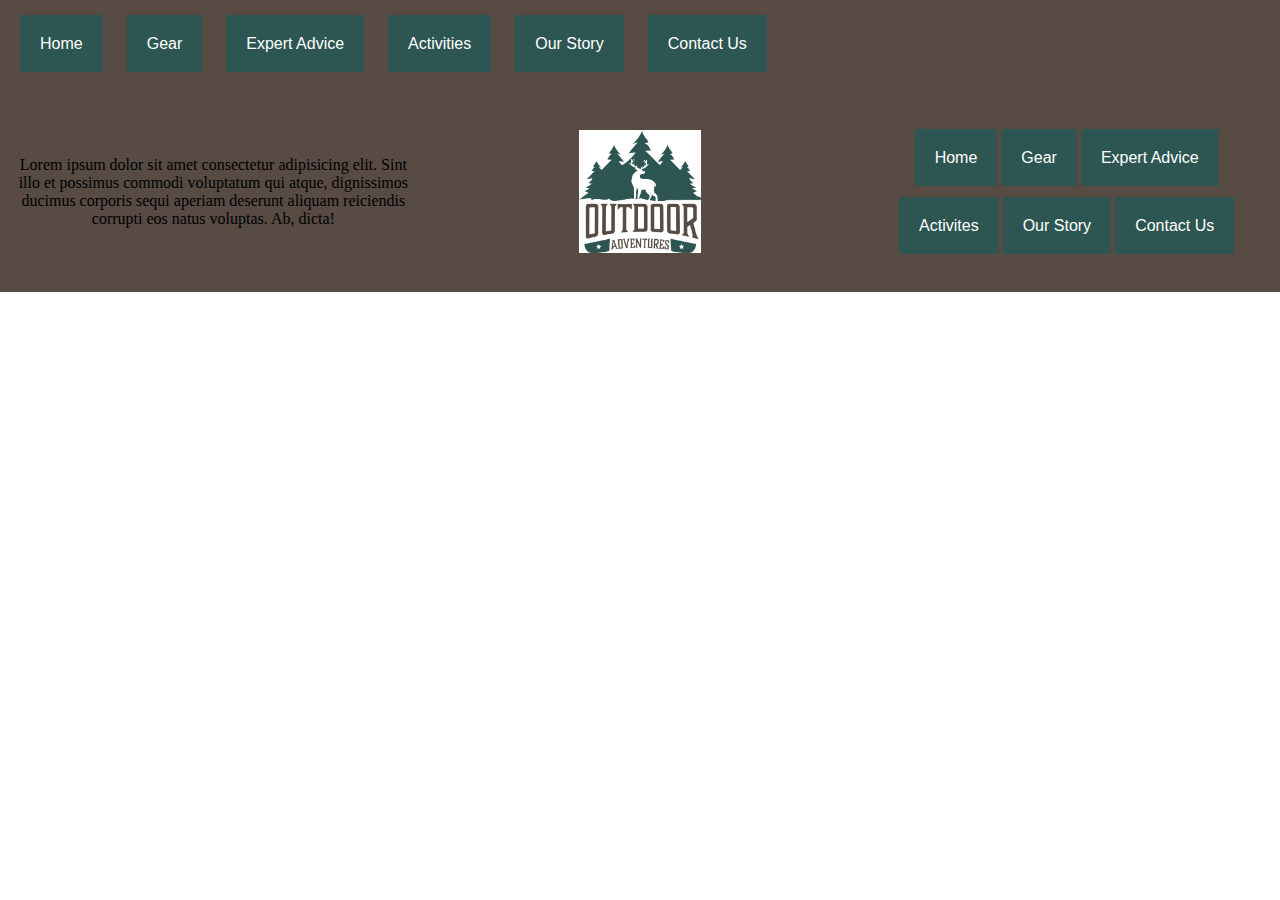
==== html/experts.html @ 8bfdc1fd "Initial Commit" ====
<html lang="en">
<head>
    <meta charset="UTF-8">
    <meta http-equiv="X-UA-Compatible" content="IE=edge">
    <meta name="viewport" content="width=device-width, initial-scale=1.0">
    
    <title>Expert Advice</title>
    
    <link rel="stylesheet" href="../css/global.css">
    <link rel="stylesheet" href="../css/navigation.css">

</head>
<body>
    
    <header>
        <nav>
            <ul class="nav">
                <li><a href="../index.html">Home</a></li>
                <li><a href="gear.html">Gear</a></li>
                <li><a href="experts.html">Expert Advice</a></li>
                <li>Activities</li>
                <li>Our Story</li>
                <li>Contact Us</li>
            </ul>
        </nav>
    </header>



    <h1>
        Experts
    </h1>




    <footer class="align-items-center">
        <div class="col">
            <p>Lorem ipsum dolor sit amet consectetur adipisicing elit. Sint illo et possimus commodi voluptatum qui atque, dignissimos ducimus corporis sequi aperiam deserunt aliquam reiciendis corrupti eos natus voluptas. Ab, dicta!</p>
        </div>
        <div class="col">
            <img src="../images/outdoor-adventure-logo-color.png" alt="Outdoor Adventure Logo">
        </div>
        <div class="col">
            <nav>
                <ul class="nav row1">
                    <li><a href="../index.html">Home</a></li>
                    <li><a href="gear.html">Gear</a></li>
                    <li><a href="experts.html">Expert Advice</a></li>
                </ul>
                <ul class="nav row2">
                    <li>Activites</li>
                    <li>Our Story</li>
                    <li>Contact Us</li>
                </ul>
            </nav>
        </div>
    </footer>

</body>
</html>
---- css/global.css ----
/* Colors
Green : #2d5551
Brown : #574b44
White : #fff 
*/
body {
    margin: 0;
}

h1 {
    font-size: 50px;
    color: #2d5551;
    text-align: center;
}

.hero {
    width: 100%;
    height: 500px;
    overflow: hidden;
    background-image: url("../images/mountain-lake-cropped.jpg");
    background-size: 100% auto;
    background-position: top;
}
.hero h2 {
    margin: auto;
}

.flex {
    display: flex;
}
.justify-content-end {
    justify-content: end;
}
.justify-content-between {
    justify-content: space-between;
}
.justify-content-center {
    justify-content: center;
}
.text-center {
    text-align: center;
}
.align-items-center {
    align-items: center;
}

.w-100 {
    width: 100%
}
.w-75 {
    width: 75%
}
.w-67 {
    width: 66.6666%
}
.w-33 {
    width: 33.3333%
}
.w-25 {
    width: 25%;
}
---- css/navigation.css ----
header {
    width: 100%;
    height: 100px;
    background-color: #574b44;
    position: fixed;
    top: 0;
}
header nav {
    margin: 35px 0 0 10px;
}
header .nav {
    margin: 0;
    padding: 0;
}
header .nav li {
    margin: 10px;
}
.nav li {
    font-family: Helvetica, sans-serif;
    display: inline;
    padding: 20px;
    background-color: #2d5551;
    color: white;
}
.nav a:link, .nav a:visited {
    color: white;
    text-decoration: none;
    /* background-color: #2d5551;
    padding: 20px; */
}
.nav a:hover {
    color: #2d5551;
    background-color: white;
}


footer {
    width: 100%;
    height: 200px;
    background-color: #574b44;
    display: flex;
}
footer .col {
    width: 100%;
    padding: 5px;
    margin: 5px;
    text-align: center;
}
footer img {
    width: 30%;
    background-color: white;
}
footer .nav {
    margin: 0;
    padding: 0;
}
.row1 {
    position: relative;
    bottom: 25px;
    display: block;
}
.row2 {
    position: relative;
    top: 25px;
    display: block;
}
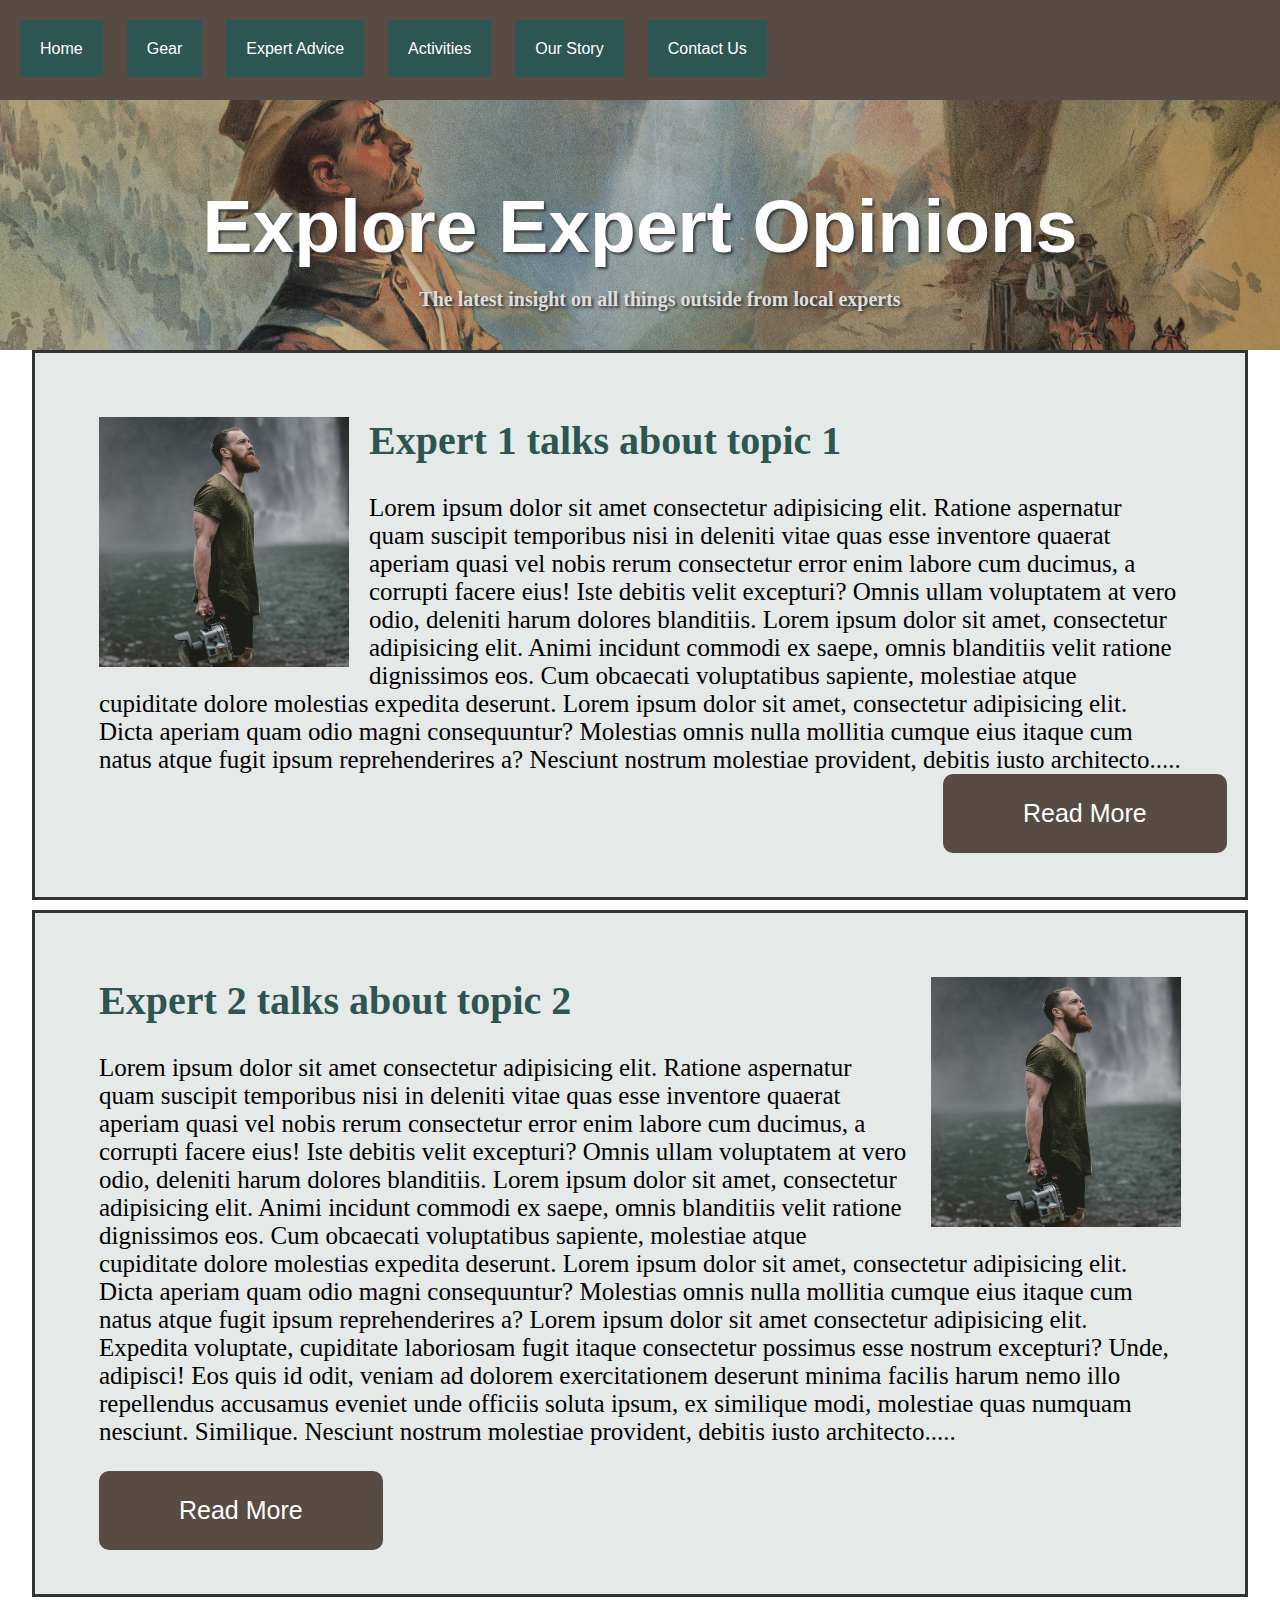
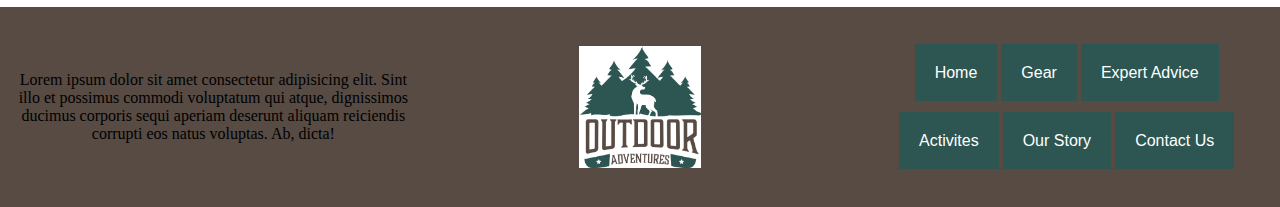
==== commit 131862cf: "rough draft almost done" ====
--- a/html/experts.html
+++ b/html/experts.html
@@ -1,17 +1,21 @@
 <html lang="en">
+
 <head>
     <meta charset="UTF-8">
     <meta http-equiv="X-UA-Compatible" content="IE=edge">
     <meta name="viewport" content="width=device-width, initial-scale=1.0">
-    
+
     <title>Expert Advice</title>
-    
+
     <link rel="stylesheet" href="../css/global.css">
-    <link rel="stylesheet" href="../css/navigation.css">
+    <link rel="stylesheet" href="../css/experts.css">
 
 </head>
+
 <body>
-    
+
+    <!-- ====== HEADER ====== -->
+
     <header>
         <nav>
             <ul class="nav">
@@ -26,17 +30,64 @@
     </header>
 
 
+    <!-- ====== HERO IMAGE / PAGE TITLE ====== -->
 
-    <h1>
-        Experts
-    </h1>
+    <div class="hero text-center" id="experts-hero">
+        <h2>Explore Expert Opinions</h2>
+        <h3>The latest insight on all things outside from local experts</h3>
+    </div>
 
 
 
+    <!-- ====== MAIN CONTENT ====== -->
+
+    <div class="container odd">
+        <img class="profile-pic" src="../images/dude-face.jpg" alt="Expert1">
+        <h4 class="article-title">Expert 1 talks about topic 1</h4>
+        <p class="article-text">Lorem ipsum dolor sit amet consectetur adipisicing elit. Ratione aspernatur quam
+            suscipit temporibus nisi in
+            deleniti vitae quas esse inventore quaerat aperiam quasi vel nobis rerum consectetur error enim labore cum
+            ducimus, a corrupti facere eius! Iste debitis velit excepturi? Omnis ullam voluptatem at vero odio, deleniti
+            harum dolores blanditiis. Lorem ipsum dolor sit amet, consectetur adipisicing elit. Animi incidunt commodi
+            ex saepe, omnis blanditiis
+            velit ratione dignissimos eos. Cum obcaecati voluptatibus sapiente, molestiae atque cupiditate dolore
+            molestias expedita deserunt. Lorem ipsum dolor sit amet, consectetur adipisicing elit. Dicta aperiam quam
+            odio magni consequuntur? Molestias omnis nulla mollitia cumque eius itaque cum natus atque fugit ipsum
+            reprehenderires a? Nesciunt nostrum molestiae provident, debitis
+            iusto architecto.....</p>
+        <button class="read-more">Read More</button>
+    </div>
+
+    <div class="container even">
+        <img class="profile-pic" src="../images/dude-face.jpg" alt="Expert2">
+        <h4 class="article-title">Expert 2 talks about topic 2</h4>
+        <p class="article-text">Lorem ipsum dolor sit amet consectetur adipisicing elit. Ratione aspernatur quam
+            suscipit temporibus nisi in
+            deleniti vitae quas esse inventore quaerat aperiam quasi vel nobis rerum consectetur error enim labore cum
+            ducimus, a corrupti facere eius! Iste debitis velit excepturi? Omnis ullam voluptatem at vero odio, deleniti
+            harum dolores blanditiis. Lorem ipsum dolor sit amet, consectetur adipisicing elit. Animi incidunt commodi
+            ex saepe, omnis blanditiis
+            velit ratione dignissimos eos. Cum obcaecati voluptatibus sapiente, molestiae atque cupiditate dolore
+            molestias expedita deserunt. Lorem ipsum dolor sit amet, consectetur adipisicing elit. Dicta aperiam quam
+            odio magni consequuntur? Molestias omnis nulla mollitia cumque eius itaque cum natus atque fugit ipsum
+            reprehenderires a? Lorem ipsum dolor sit amet consectetur adipisicing elit. Expedita voluptate, cupiditate
+            laboriosam fugit itaque consectetur possimus esse nostrum excepturi? Unde, adipisci! Eos quis id odit,
+            veniam ad dolorem exercitationem deserunt minima facilis harum nemo illo repellendus accusamus eveniet unde
+            officiis soluta ipsum, ex similique modi, molestiae quas numquam nesciunt. Similique. Nesciunt nostrum
+            molestiae provident, debitis
+            iusto architecto.....</p>
+        <button class="read-more">Read More</button>
+    </div>
+
+
+
+    <!-- ====== FOOTER ====== -->
 
     <footer class="align-items-center">
         <div class="col">
-            <p>Lorem ipsum dolor sit amet consectetur adipisicing elit. Sint illo et possimus commodi voluptatum qui atque, dignissimos ducimus corporis sequi aperiam deserunt aliquam reiciendis corrupti eos natus voluptas. Ab, dicta!</p>
+            <p>Lorem ipsum dolor sit amet consectetur adipisicing elit. Sint illo et possimus commodi voluptatum qui
+                atque, dignissimos ducimus corporis sequi aperiam deserunt aliquam reiciendis corrupti eos natus
+                voluptas. Ab, dicta!</p>
         </div>
         <div class="col">
             <img src="../images/outdoor-adventure-logo-color.png" alt="Outdoor Adventure Logo">
@@ -58,4 +109,5 @@
     </footer>
 
 </body>
+
 </html>--- a/css/global.css
+++ b/css/global.css
@@ -4,27 +4,37 @@
 White : #fff 
 */
 body {
-    margin: 0;
+    margin: 100px 0 0 0;
 }
 
-h1 {
+/* ==Not used anymore I don't think */
+/* h1 {
+    display: flex;
+    justify-content: center;
+    align-items: center;
+
     font-size: 50px;
     color: #2d5551;
-    text-align: center;
-}
+    height: 100px;
+} */
 
+/* == universal hero image styling == */
 .hero {
     width: 100%;
     height: 500px;
     overflow: hidden;
-    background-image: url("../images/mountain-lake-cropped.jpg");
     background-size: 100% auto;
     background-position: top;
 }
 .hero h2 {
-    margin: auto;
+    font-family: Helvetica, Arial, sans-serif;
+    font-size: 75px;
+    position: relative;
+    top: 15%;
+    text-shadow: 2px 2px 3px #fff;
 }
 
+/* == Golbal helper classes == */
 .flex {
     display: flex;
 }
@@ -58,4 +68,76 @@
 }
 .w-25 {
     width: 25%;
-}+}
+
+
+
+/* ==== NAVIGATION BAR STYLING == */
+
+header {
+    width: 100%;
+    height: 100px;
+    background-color: #574b44;
+    position: fixed;
+    top: 0;
+    z-index: 9999;
+}
+header nav {
+    margin: 40px 0 0 10px;
+}
+header .nav {
+    margin: 0;
+    padding: 0;
+}
+header .nav li {
+    margin: 10px;
+}
+.nav li {
+    font-family: Helvetica, sans-serif;
+    display: inline;
+    padding: 20px;
+    background-color: #2d5551;
+    color: white;
+}
+.nav a:link, .nav a:visited {
+    color: white;
+    text-decoration: none;
+    /* background-color: #2d5551;
+    padding: 20px; */
+}
+.nav a:hover {
+    color: #2d5551;
+    background-color: white;
+}
+
+
+footer {
+    width: 100%;
+    height: 200px;
+    background-color: #574b44;
+    display: flex;
+}
+footer .col {
+    width: 100%;
+    padding: 5px;
+    margin: 5px;
+    text-align: center;
+}
+footer img {
+    width: 30%;
+    background-color: white;
+}
+footer .nav {
+    margin: 0;
+    padding: 0;
+}
+.row1 {
+    position: relative;
+    bottom: 25px;
+    display: block;
+}
+.row2 {
+    position: relative;
+    top: 25px;
+    display: block;
+}
--- a/css/experts.css
+++ b/css/experts.css
@@ -0,0 +1,86 @@
+/* hero styling specific to experts page */
+#experts-hero{
+    background-image: url("../images/old-painting-cropped.jpg");
+    height: 250px;
+    background-position: 0 15%;
+}
+#experts-hero h2 {
+    width: 100%;
+    top: 25%;
+    color: #fff;
+    text-shadow: 2px 2px 3px #333;
+    margin-top: 20px;
+}
+#experts-hero h3 {
+    color: #ddd;
+    width: 100%;
+    font-size: 20px;
+    padding: 20px;
+    text-shadow: 2px 2px 3px #333;
+
+}
+
+/* main content row/column styling */
+
+/* --container set up */
+.container {
+    width: 95%;
+    margin: auto;
+    margin-bottom: 10px;
+    padding: 5%;
+    box-sizing: border-box;
+    /* background-color: #eee; */
+    background-color: #2d555120;
+    border: 3px solid #333;
+}
+/* --images, left/right for odd/even rows-- */
+.container .profile-pic {
+    width: 250px;
+    height: 250px;
+}
+.container.odd .profile-pic {
+    float: left;
+    margin-right: 20px;
+}
+.container.even .profile-pic {
+    float: right;
+    margin-left: 20px;
+}
+
+/* --article header-- */
+.container .article-title {
+    font-size: 40px;
+    color: #2d5551;
+    margin: 0 0 0 0;
+}
+
+/* --article preview paragraph-- */
+.container .article-text {
+    font-size: 25px;
+    margin: 30px 0 0 0;
+}
+
+
+/* --read more button, left/right for odd/even rows-- */
+.container .read-more {
+    position: relative;
+
+    background-color: #574b44;
+    border: none;
+    border-radius: 10px;
+    padding: 25px 80px;
+    margin-bottom: -20px;
+    box-sizing: border-box;
+
+    color: white;
+    text-align: center;
+    text-decoration: none;
+    font-size: 25px;
+}
+.container.odd .read-more {
+    left: 78%;
+}
+.container.even .read-more {
+    left: 0%;
+    margin-top: 1em;
+}
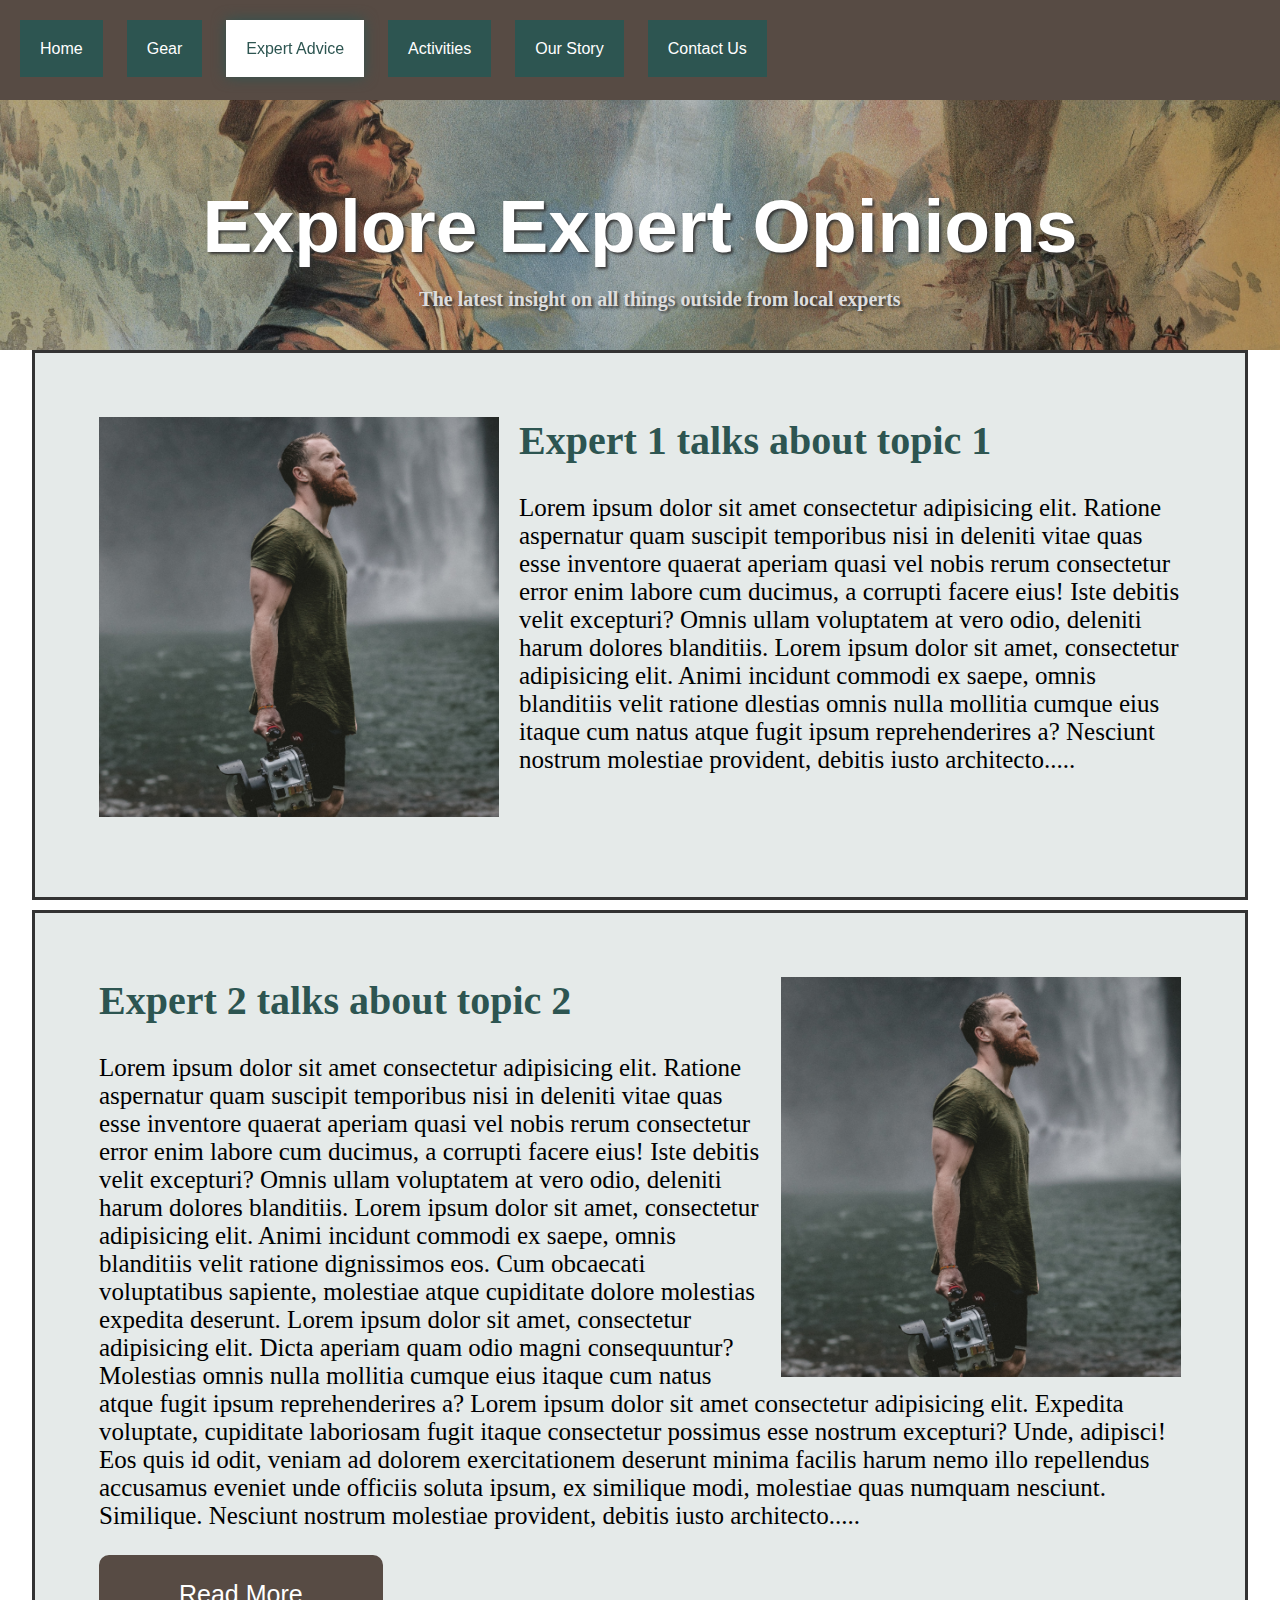
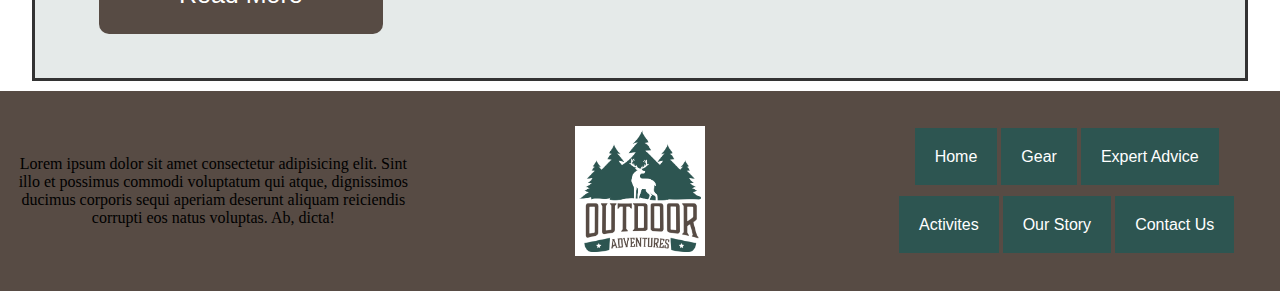
==== commit 650b73fb: "edited nav bars, broke experts" ====
--- a/html/experts.html
+++ b/html/experts.html
@@ -21,10 +21,10 @@
             <ul class="nav">
                 <li><a href="../index.html">Home</a></li>
                 <li><a href="gear.html">Gear</a></li>
-                <li><a href="experts.html">Expert Advice</a></li>
-                <li>Activities</li>
-                <li>Our Story</li>
-                <li>Contact Us</li>
+                <li><a class="active-page" href="experts.html">Expert Advice</a></li>
+                <li><a href="experts.html">Activities</a></li>
+                <li><a href="experts.html">Our Story</a></li>
+                <li><a href="experts.html">Contact Us</a></li>
             </ul>
         </nav>
     </header>
@@ -50,9 +50,7 @@
             ducimus, a corrupti facere eius! Iste debitis velit excepturi? Omnis ullam voluptatem at vero odio, deleniti
             harum dolores blanditiis. Lorem ipsum dolor sit amet, consectetur adipisicing elit. Animi incidunt commodi
             ex saepe, omnis blanditiis
-            velit ratione dignissimos eos. Cum obcaecati voluptatibus sapiente, molestiae atque cupiditate dolore
-            molestias expedita deserunt. Lorem ipsum dolor sit amet, consectetur adipisicing elit. Dicta aperiam quam
-            odio magni consequuntur? Molestias omnis nulla mollitia cumque eius itaque cum natus atque fugit ipsum
+            velit ratione dlestias omnis nulla mollitia cumque eius itaque cum natus atque fugit ipsum
             reprehenderires a? Nesciunt nostrum molestiae provident, debitis
             iusto architecto.....</p>
         <button class="read-more">Read More</button>
@@ -100,9 +98,9 @@
                     <li><a href="experts.html">Expert Advice</a></li>
                 </ul>
                 <ul class="nav row2">
-                    <li>Activites</li>
-                    <li>Our Story</li>
-                    <li>Contact Us</li>
+                    <li><a href="experts.html">Activites</a></li>
+                    <li><a href="experts.html">Our Story</a></li>
+                    <li><a href="experts.html">Contact Us</a></li>
                 </ul>
             </nav>
         </div>
--- a/css/global.css
+++ b/css/global.css
@@ -95,21 +95,25 @@
 .nav li {
     font-family: Helvetica, sans-serif;
     display: inline;
-    padding: 20px;
-    background-color: #2d5551;
-    color: white;
 }
 .nav a:link, .nav a:visited {
     color: white;
     text-decoration: none;
-    /* background-color: #2d5551;
-    padding: 20px; */
+    padding: 20px;
+    background-color: #2d5551;
 }
 .nav a:hover {
+    filter: drop-shadow(0 0 5px #888);
+    text-decoration: underline;
+}
+.nav a.active-page {
     color: #2d5551;
     background-color: white;
+    filter: drop-shadow(0 0 7px #2d5551)
 }
 
+
+/* === FOOTER STYLING === */
 
 footer {
     width: 100%;
@@ -126,6 +130,7 @@
 footer img {
     width: 30%;
     background-color: white;
+    padding: 1%;
 }
 footer .nav {
     margin: 0;
--- a/css/experts.css
+++ b/css/experts.css
@@ -35,8 +35,8 @@
 }
 /* --images, left/right for odd/even rows-- */
 .container .profile-pic {
-    width: 250px;
-    height: 250px;
+    width: 400px;
+    height: 400px;
 }
 .container.odd .profile-pic {
     float: left;
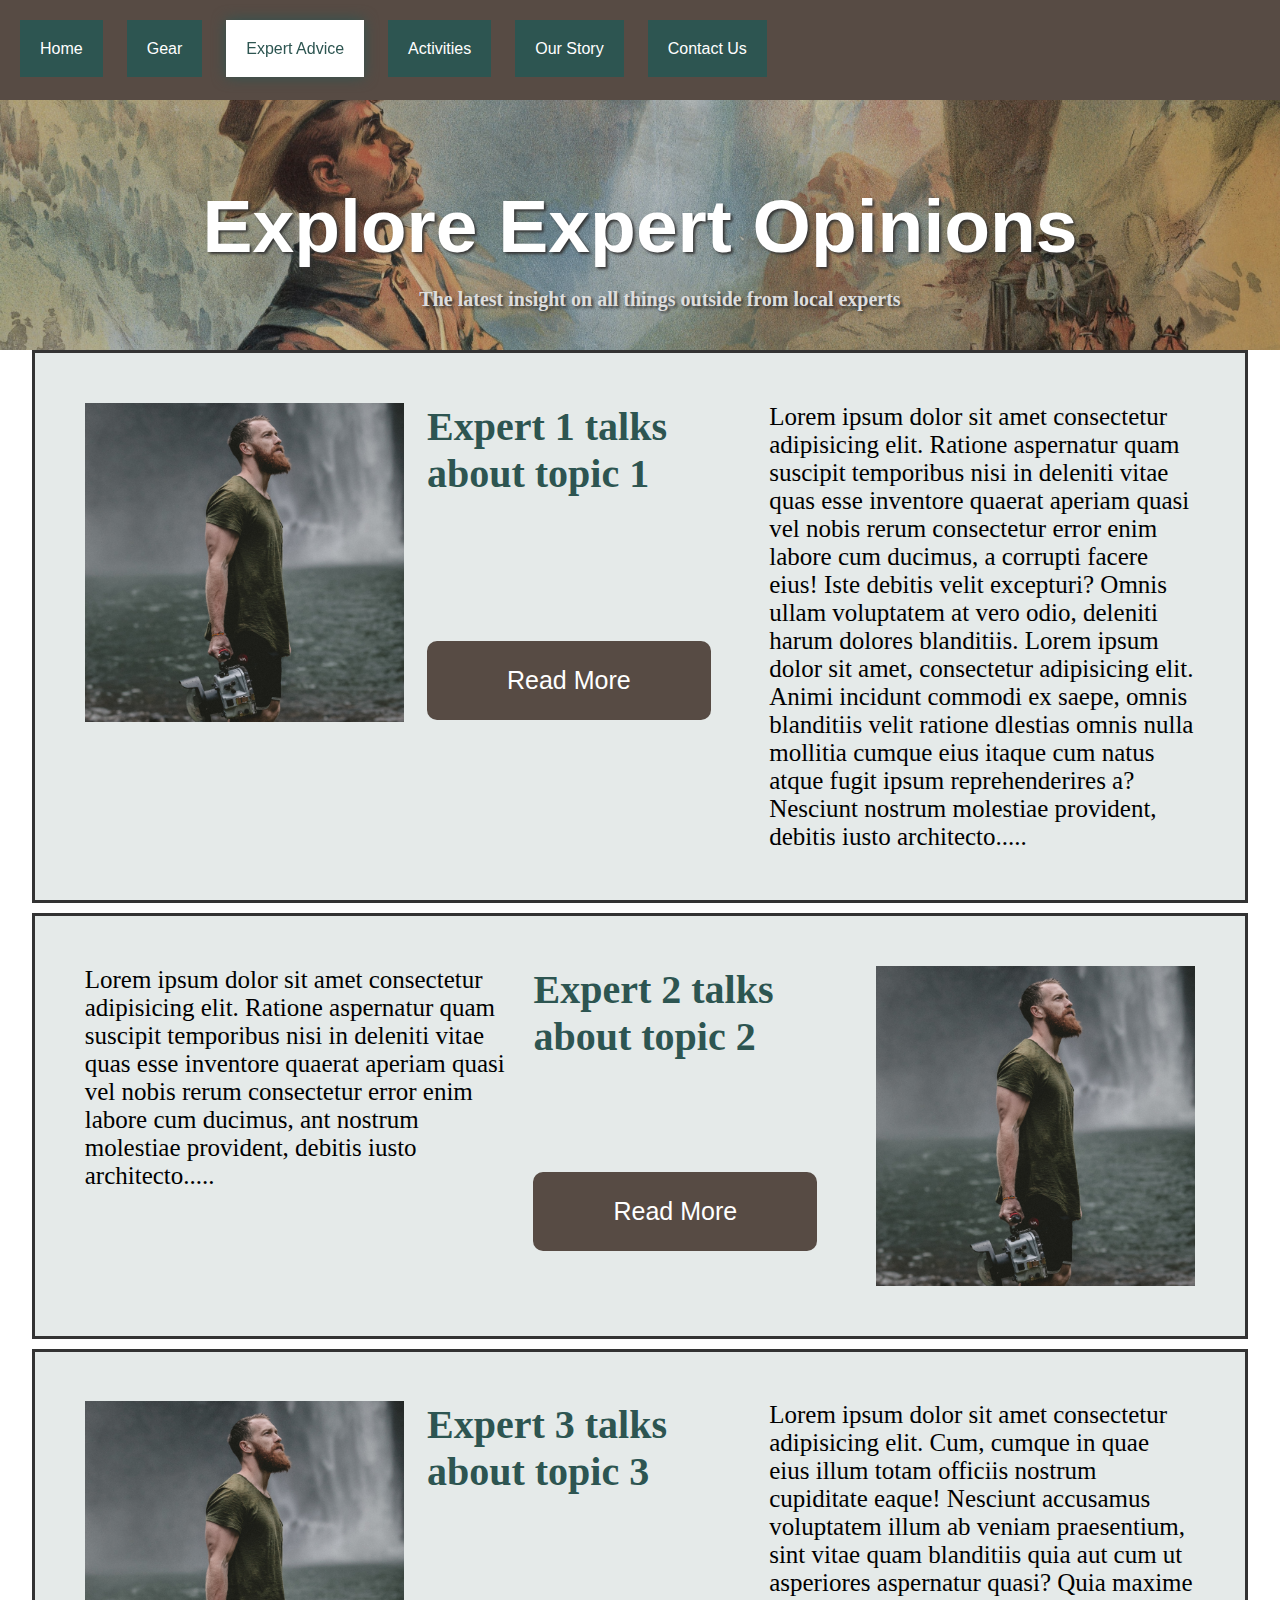
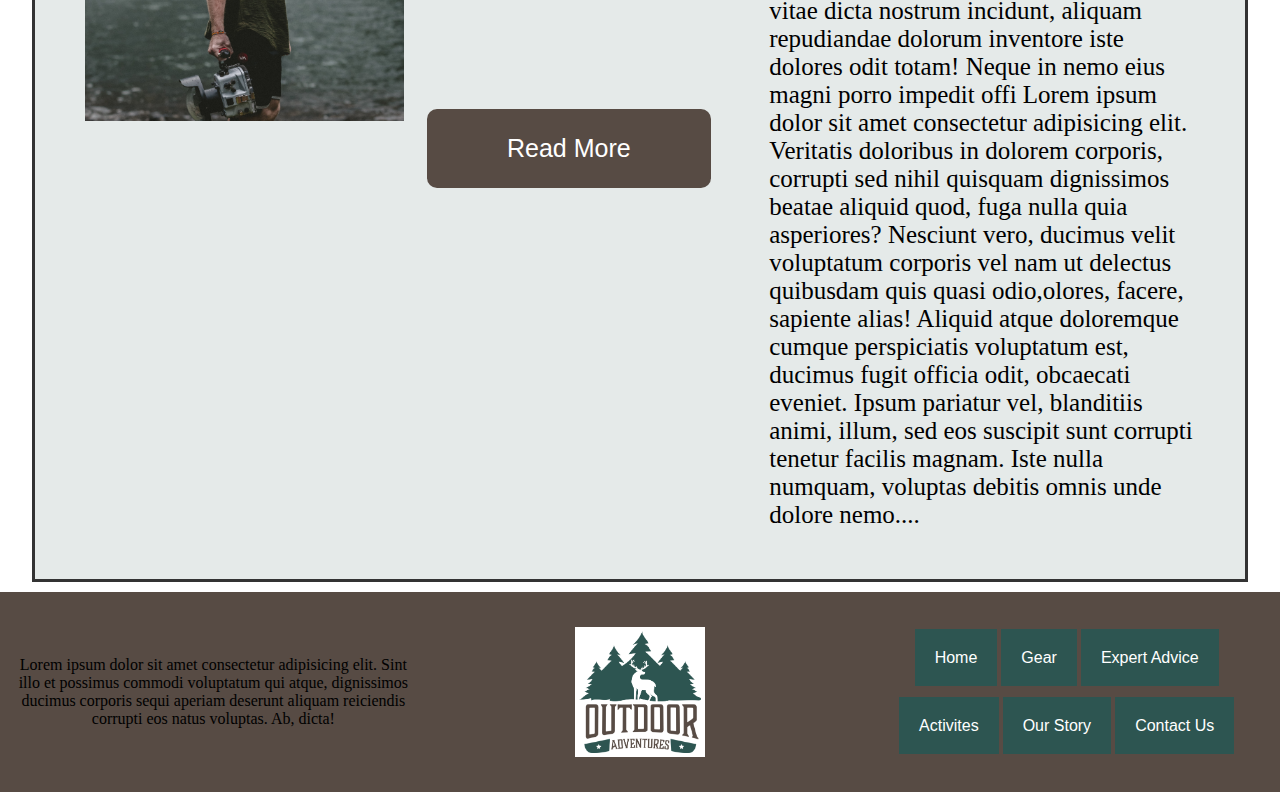
==== commit 27147a71: "changes to experts/home" ====
--- a/html/experts.html
+++ b/html/experts.html
@@ -41,42 +41,71 @@
 
     <!-- ====== MAIN CONTENT ====== -->
 
-    <div class="container odd">
-        <img class="profile-pic" src="../images/dude-face.jpg" alt="Expert1">
-        <h4 class="article-title">Expert 1 talks about topic 1</h4>
-        <p class="article-text">Lorem ipsum dolor sit amet consectetur adipisicing elit. Ratione aspernatur quam
-            suscipit temporibus nisi in
-            deleniti vitae quas esse inventore quaerat aperiam quasi vel nobis rerum consectetur error enim labore cum
-            ducimus, a corrupti facere eius! Iste debitis velit excepturi? Omnis ullam voluptatem at vero odio, deleniti
-            harum dolores blanditiis. Lorem ipsum dolor sit amet, consectetur adipisicing elit. Animi incidunt commodi
-            ex saepe, omnis blanditiis
-            velit ratione dlestias omnis nulla mollitia cumque eius itaque cum natus atque fugit ipsum
-            reprehenderires a? Nesciunt nostrum molestiae provident, debitis
-            iusto architecto.....</p>
-        <button class="read-more">Read More</button>
+    <div class="container experts flex">
+        <div class="col w-30">
+            <img class="profile-pic" src="../images/dude-face.jpg" alt="Expert1">
+        </div>
+        <div class="col w-30">
+            <h4 class="article-title">Expert 1 talks about topic 1</h4>
+            <button class="read-more">Read More</button>
+        </div>
+        <div class="col w-40">
+            <p class="article-text">Lorem ipsum dolor sit amet consectetur adipisicing elit. Ratione aspernatur quam
+                suscipit temporibus nisi in
+                deleniti vitae quas esse inventore quaerat aperiam quasi vel nobis rerum consectetur error enim labore
+                cum
+                ducimus, a corrupti facere eius! Iste debitis velit excepturi? Omnis ullam voluptatem at vero odio,
+                deleniti
+                harum dolores blanditiis. Lorem ipsum dolor sit amet, consectetur adipisicing elit. Animi incidunt
+                commodi
+                ex saepe, omnis blanditiis
+                velit ratione dlestias omnis nulla mollitia cumque eius itaque cum natus atque fugit ipsum
+                reprehenderires a? Nesciunt nostrum molestiae provident, debitis
+                iusto architecto.....</p>
+        </div>
     </div>
 
-    <div class="container even">
-        <img class="profile-pic" src="../images/dude-face.jpg" alt="Expert2">
-        <h4 class="article-title">Expert 2 talks about topic 2</h4>
-        <p class="article-text">Lorem ipsum dolor sit amet consectetur adipisicing elit. Ratione aspernatur quam
-            suscipit temporibus nisi in
-            deleniti vitae quas esse inventore quaerat aperiam quasi vel nobis rerum consectetur error enim labore cum
-            ducimus, a corrupti facere eius! Iste debitis velit excepturi? Omnis ullam voluptatem at vero odio, deleniti
-            harum dolores blanditiis. Lorem ipsum dolor sit amet, consectetur adipisicing elit. Animi incidunt commodi
-            ex saepe, omnis blanditiis
-            velit ratione dignissimos eos. Cum obcaecati voluptatibus sapiente, molestiae atque cupiditate dolore
-            molestias expedita deserunt. Lorem ipsum dolor sit amet, consectetur adipisicing elit. Dicta aperiam quam
-            odio magni consequuntur? Molestias omnis nulla mollitia cumque eius itaque cum natus atque fugit ipsum
-            reprehenderires a? Lorem ipsum dolor sit amet consectetur adipisicing elit. Expedita voluptate, cupiditate
-            laboriosam fugit itaque consectetur possimus esse nostrum excepturi? Unde, adipisci! Eos quis id odit,
-            veniam ad dolorem exercitationem deserunt minima facilis harum nemo illo repellendus accusamus eveniet unde
-            officiis soluta ipsum, ex similique modi, molestiae quas numquam nesciunt. Similique. Nesciunt nostrum
-            molestiae provident, debitis
-            iusto architecto.....</p>
-        <button class="read-more">Read More</button>
+    <div class="container experts flex">
+        <div class="col w-40">
+            <p class="article-text">Lorem ipsum dolor sit amet consectetur adipisicing elit. Ratione aspernatur quam
+                suscipit temporibus nisi in
+                deleniti vitae quas esse inventore quaerat aperiam quasi vel nobis rerum consectetur error enim labore
+                cum
+                ducimus, ant nostrum molestiae provident, debitis
+                iusto architecto.....</p>
+        </div>
+        <div class="col w-30">
+            <h4 class="article-title">Expert 2 talks about topic 2</h4>
+            <button class="read-more">Read More</button>
+        </div>
+        <div class="col w-30">
+            <img class="profile-pic" src="../images/dude-face.jpg" alt="Expert1">
+        </div>
     </div>
 
+    <div class="container experts flex">
+        <div class="col w-30">
+            <img class="profile-pic" src="../images/dude-face.jpg" alt="Expert1">
+        </div>
+        <div class="col w-30">
+            <h4 class="article-title">Expert 3 talks about topic 3</h4>
+            <button class="read-more">Read More</button>
+        </div>
+        <div class="col w-40">
+            <p class="article-text">Lorem ipsum dolor sit amet consectetur adipisicing elit. Cum, cumque in quae eius
+                illum totam officiis nostrum cupiditate eaque! Nesciunt accusamus voluptatem illum ab veniam
+                praesentium, sint vitae quam blanditiis quia aut cum ut asperiores aspernatur quasi? Quia maxime vitae
+                dicta nostrum incidunt, aliquam repudiandae dolorum inventore iste dolores odit totam! Neque in nemo
+                eius magni porro impedit offi Lorem ipsum dolor sit amet consectetur adipisicing elit. Veritatis
+                doloribus in dolorem corporis, corrupti sed nihil quisquam dignissimos beatae aliquid quod, fuga nulla
+                quia asperiores? Nesciunt vero, ducimus velit voluptatum corporis vel nam ut delectus quibusdam quis
+                quasi odio,olores, facere, sapiente alias! Aliquid atque doloremque
+                cumque perspiciatis voluptatum est, ducimus fugit officia odit, obcaecati eveniet. Ipsum pariatur vel,
+                blanditiis animi, illum, sed eos suscipit sunt corrupti tenetur facilis magnam. Iste nulla numquam,
+                voluptas debitis omnis unde dolore nemo....
+            </p>
+        </div>
+    </div>
 
 
     <!-- ====== FOOTER ====== -->
--- a/css/global.css
+++ b/css/global.css
@@ -21,7 +21,7 @@
 /* == universal hero image styling == */
 .hero {
     width: 100%;
-    height: 500px;
+    height: 475px;
     overflow: hidden;
     background-size: 100% auto;
     background-position: top;
@@ -63,8 +63,14 @@
 .w-67 {
     width: 66.6666%
 }
+.w-40 {
+    width: 40%;
+}
 .w-33 {
     width: 33.3333%
+}
+.w-30 {
+    width: 30%;
 }
 .w-25 {
     width: 25%;
@@ -111,6 +117,15 @@
     background-color: white;
     filter: drop-shadow(0 0 7px #2d5551)
 }
+header img {
+    display: inline;
+    height: 90px;
+    background-color: white;
+    padding: 1px;
+
+    position: relative;
+    /* margin: 0 10px 0 0; */
+}
 
 
 /* === FOOTER STYLING === */
--- a/css/experts.css
+++ b/css/experts.css
@@ -22,30 +22,26 @@
 
 /* main content row/column styling */
 
-/* --container set up */
+/* --container set up-- */
 .container {
     width: 95%;
     margin: auto;
     margin-bottom: 10px;
-    padding: 5%;
+    padding: 3%;
     box-sizing: border-box;
-    /* background-color: #eee; */
     background-color: #2d555120;
     border: 3px solid #333;
 }
-/* --images, left/right for odd/even rows-- */
+.experts .col {
+    margin: 1%;
+}
+
+/* --images-- */
 .container .profile-pic {
-    width: 400px;
-    height: 400px;
+    width: 100%;
+    height: auto;
 }
-.container.odd .profile-pic {
-    float: left;
-    margin-right: 20px;
-}
-.container.even .profile-pic {
-    float: right;
-    margin-left: 20px;
-}
+
 
 /* --article header-- */
 .container .article-title {
@@ -57,19 +53,21 @@
 /* --article preview paragraph-- */
 .container .article-text {
     font-size: 25px;
-    margin: 30px 0 0 0;
+    margin: 0 0 0 0;
 }
 
 
-/* --read more button, left/right for odd/even rows-- */
+/* --read more button-- */
 .container .read-more {
     position: relative;
+    top: 25%;
 
     background-color: #574b44;
     border: none;
     border-radius: 10px;
     padding: 25px 80px;
-    margin-bottom: -20px;
+    margin-top: 10%;
+    /* margin-bottom: -20px; */
     box-sizing: border-box;
 
     color: white;
@@ -77,10 +75,3 @@
     text-decoration: none;
     font-size: 25px;
 }
-.container.odd .read-more {
-    left: 78%;
-}
-.container.even .read-more {
-    left: 0%;
-    margin-top: 1em;
-}
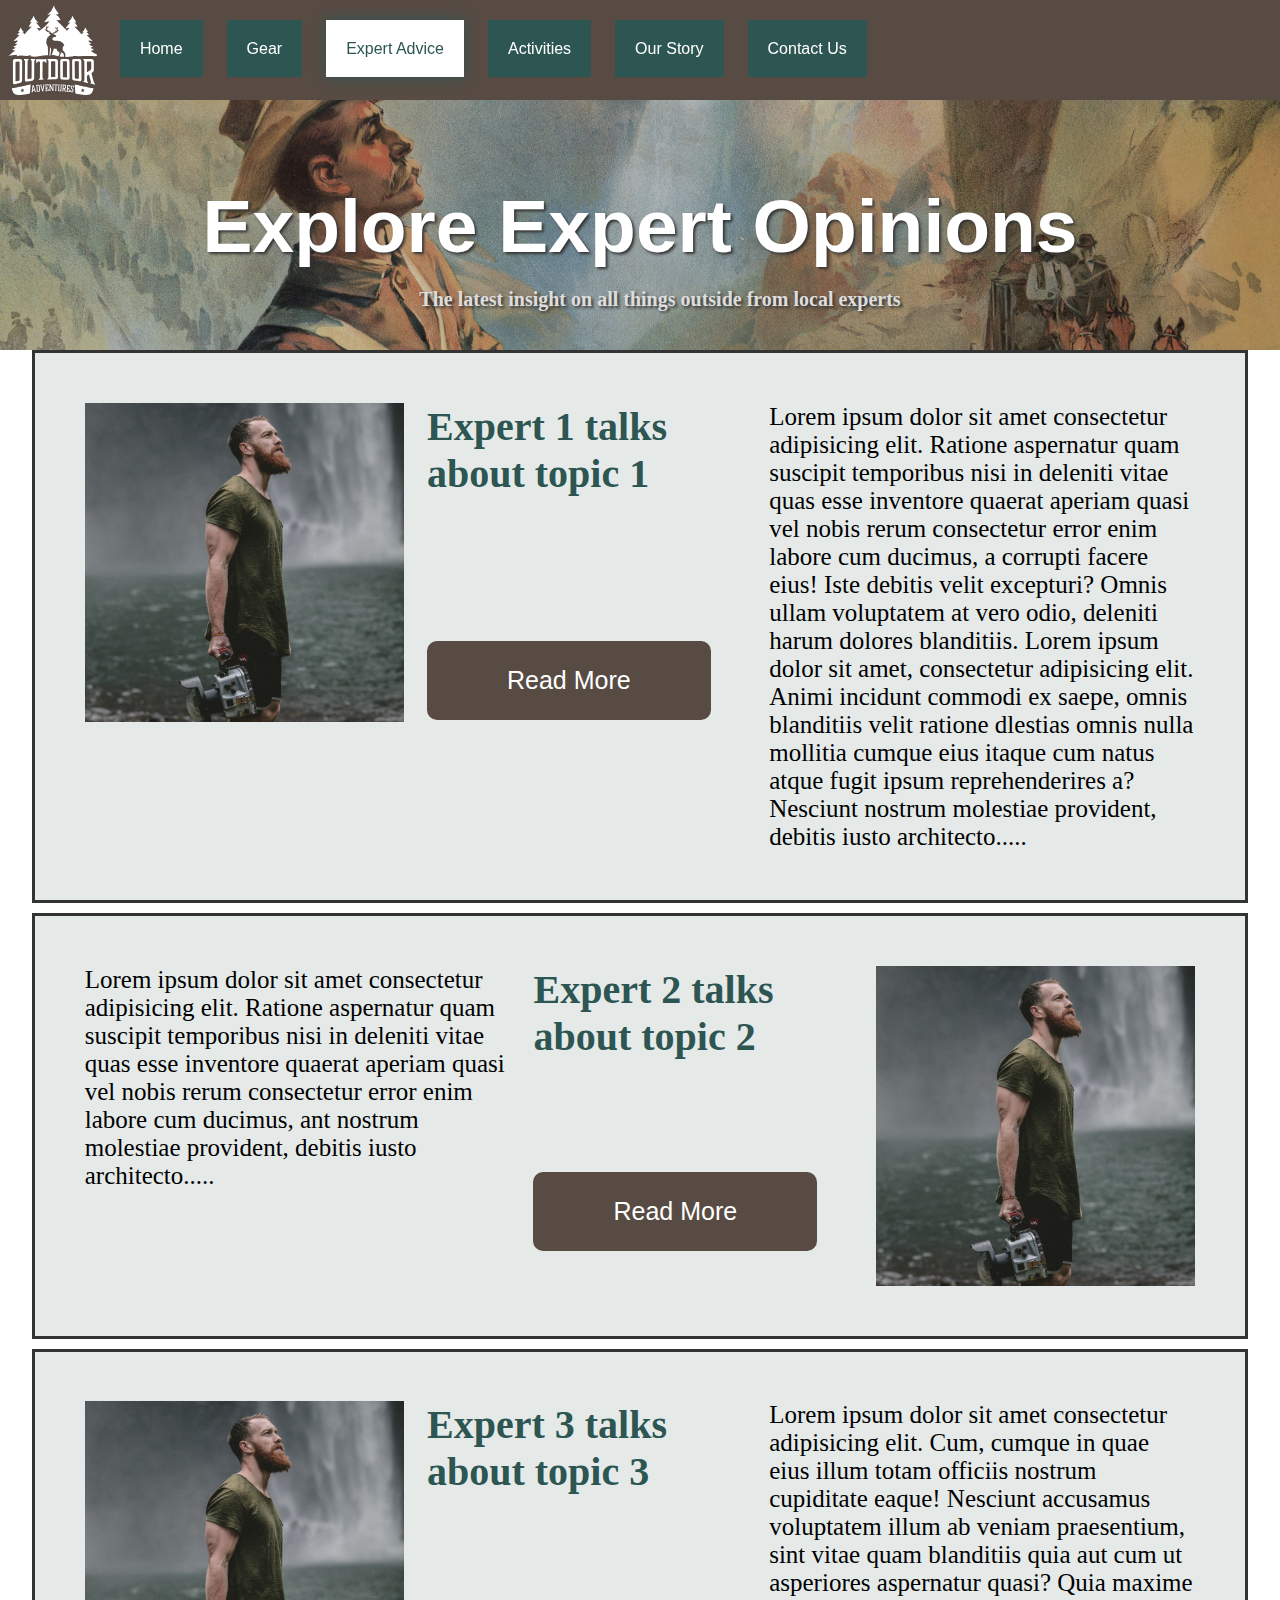
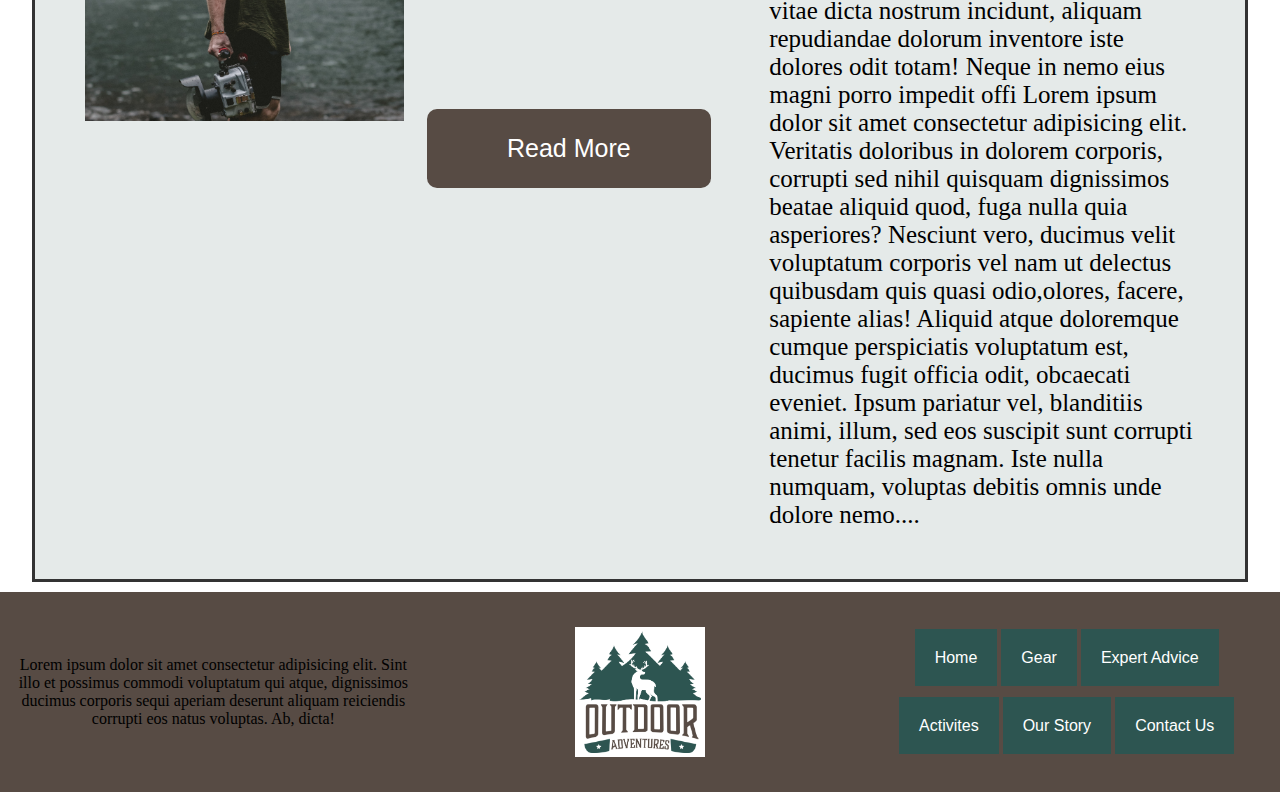
==== commit 61c1371f: "nav bar logo" ====
--- a/html/experts.html
+++ b/html/experts.html
@@ -17,6 +17,7 @@
     <!-- ====== HEADER ====== -->
 
     <header>
+        <a href="../index.html"><img src="../images/outdoor-adventure-logo-white.svg" alt="Outdoor Adventure Logo"></a>
         <nav>
             <ul class="nav">
                 <li><a href="../index.html">Home</a></li>
--- a/css/global.css
+++ b/css/global.css
@@ -63,8 +63,11 @@
 .w-67 {
     width: 66.6666%
 }
+.w-60 {
+    width: 60%
+}
 .w-40 {
-    width: 40%;
+    width: 40%
 }
 .w-33 {
     width: 33.3333%
@@ -88,7 +91,22 @@
     top: 0;
     z-index: 9999;
 }
+
+header img {
+    height: 90px;
+    /* background-color: white; */
+    padding: 2.5px;
+    margin: 2.5px 0 0 5px;
+
+    display: inline;
+    /* position: relative; */
+    /* top: 0; */
+    /* margin: 0 10px 0 0; */
+}
+
 header nav {
+    display: inline;
+    position: inherit;
     margin: 40px 0 0 10px;
 }
 header .nav {
@@ -117,15 +135,7 @@
     background-color: white;
     filter: drop-shadow(0 0 7px #2d5551)
 }
-header img {
-    display: inline;
-    height: 90px;
-    background-color: white;
-    padding: 1px;
 
-    position: relative;
-    /* margin: 0 10px 0 0; */
-}
 
 
 /* === FOOTER STYLING === */
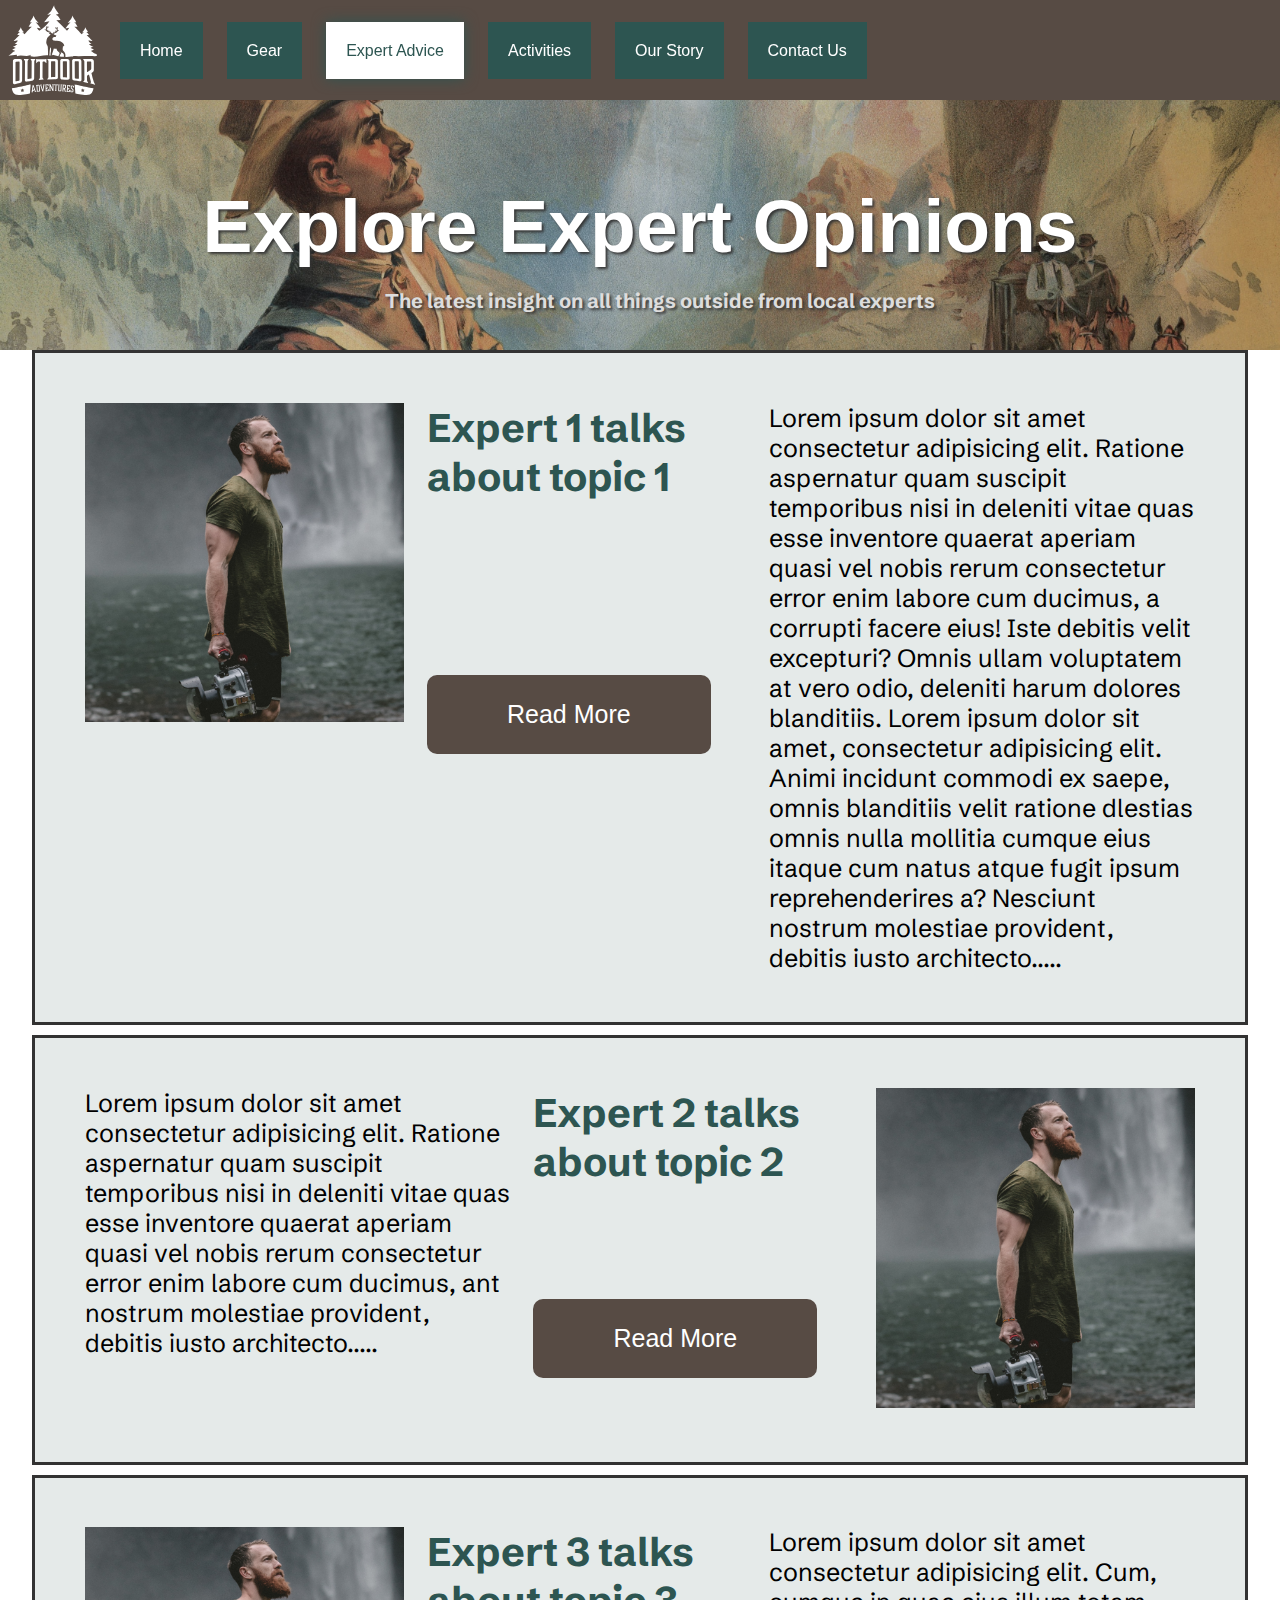
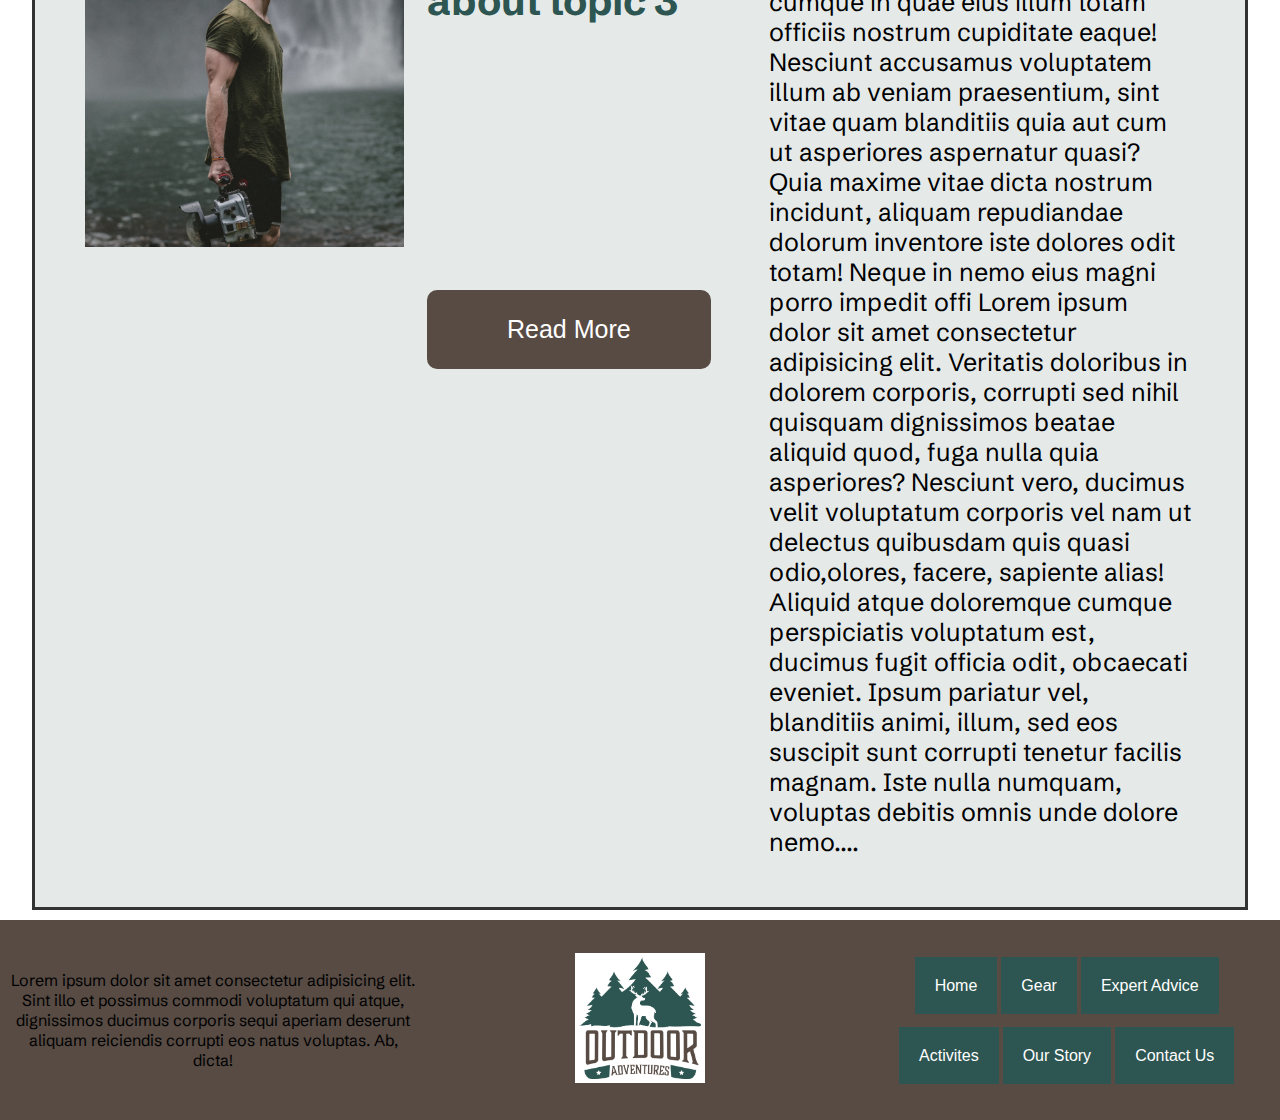
==== commit 021c649d: "edits" ====
--- a/html/experts.html
+++ b/html/experts.html
@@ -1,3 +1,4 @@
+<!DOCTYPE html>
 <html lang="en">
 
 <head>
@@ -9,6 +10,7 @@
 
     <link rel="stylesheet" href="../css/global.css">
     <link rel="stylesheet" href="../css/experts.css">
+    <link href="https://fonts.googleapis.com/css2?family=Schibsted+Grotesk&display=swap" rel="stylesheet">
 
 </head>
 
--- a/css/global.css
+++ b/css/global.css
@@ -5,6 +5,7 @@
 */
 body {
     margin: 100px 0 0 0;
+    font-family: 'Schibsted Grotesk', sans-serif;
 }
 
 /* ==Not used anymore I don't think */
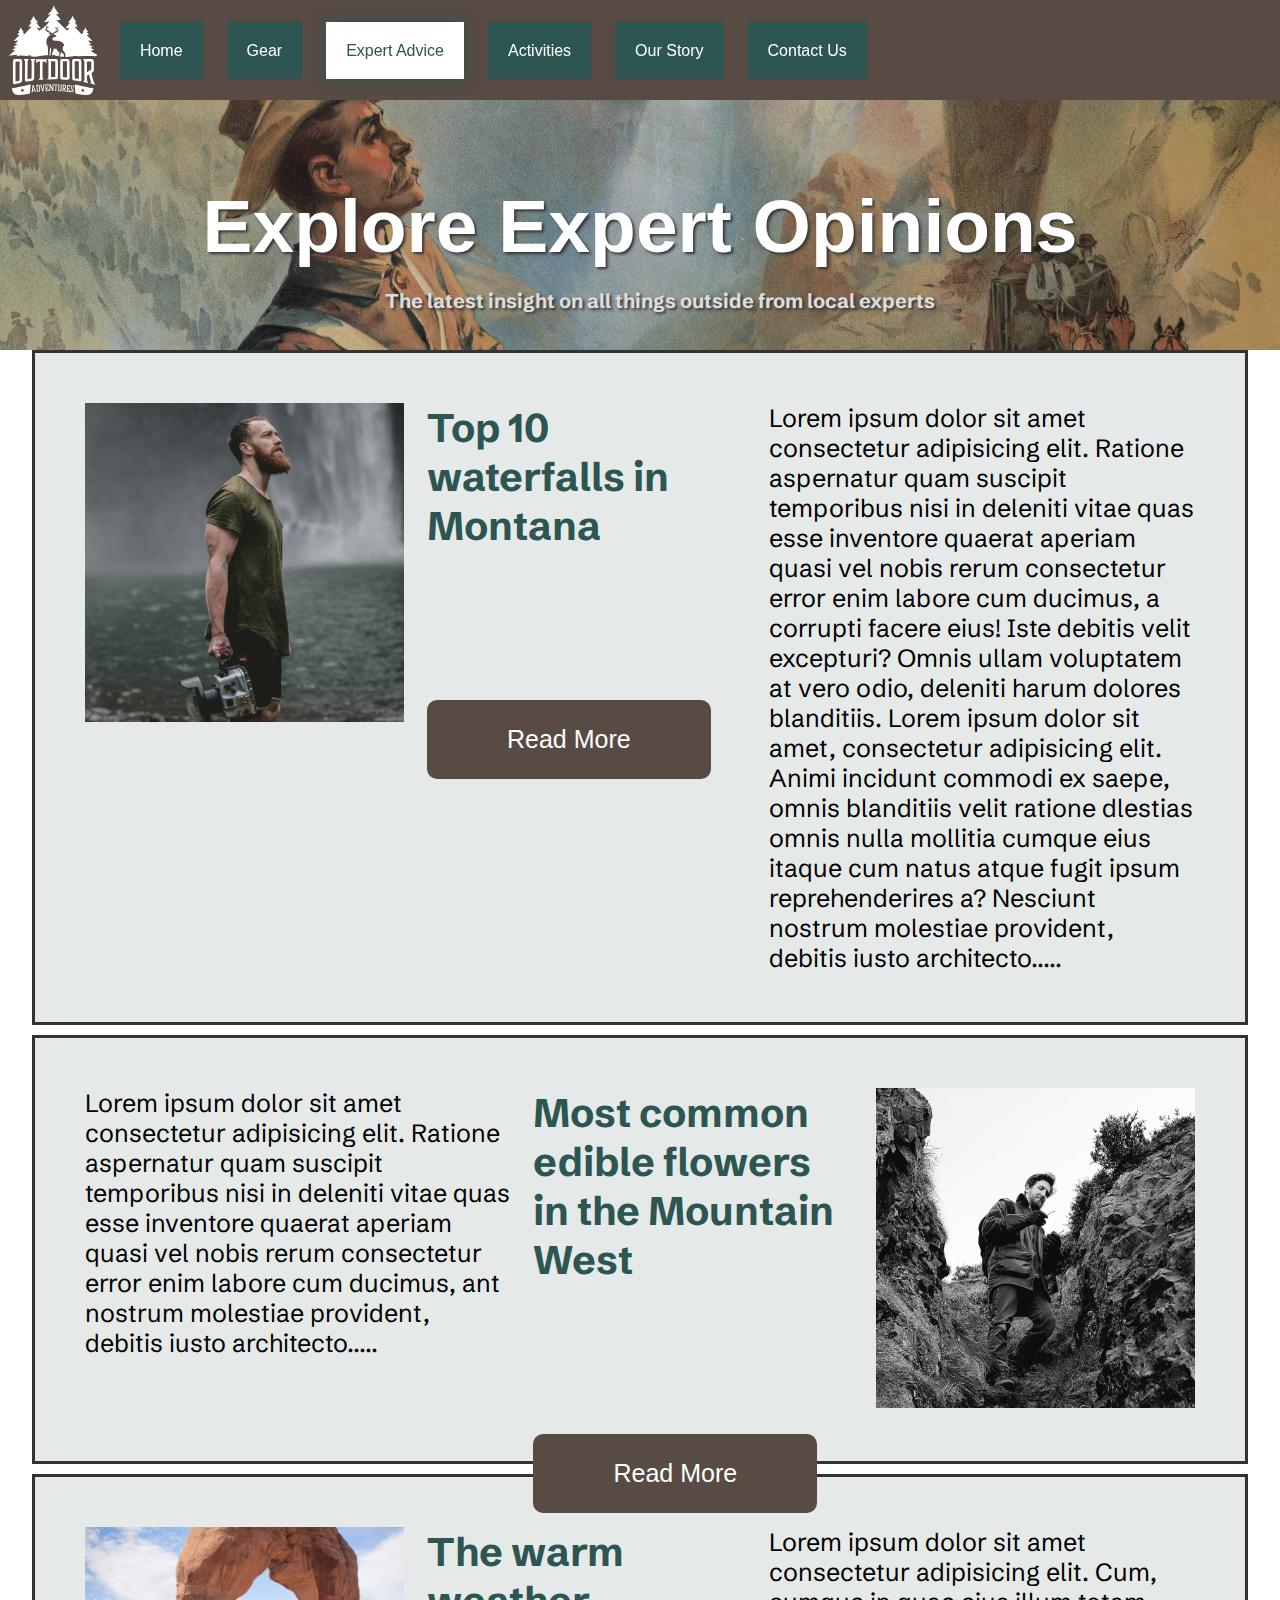
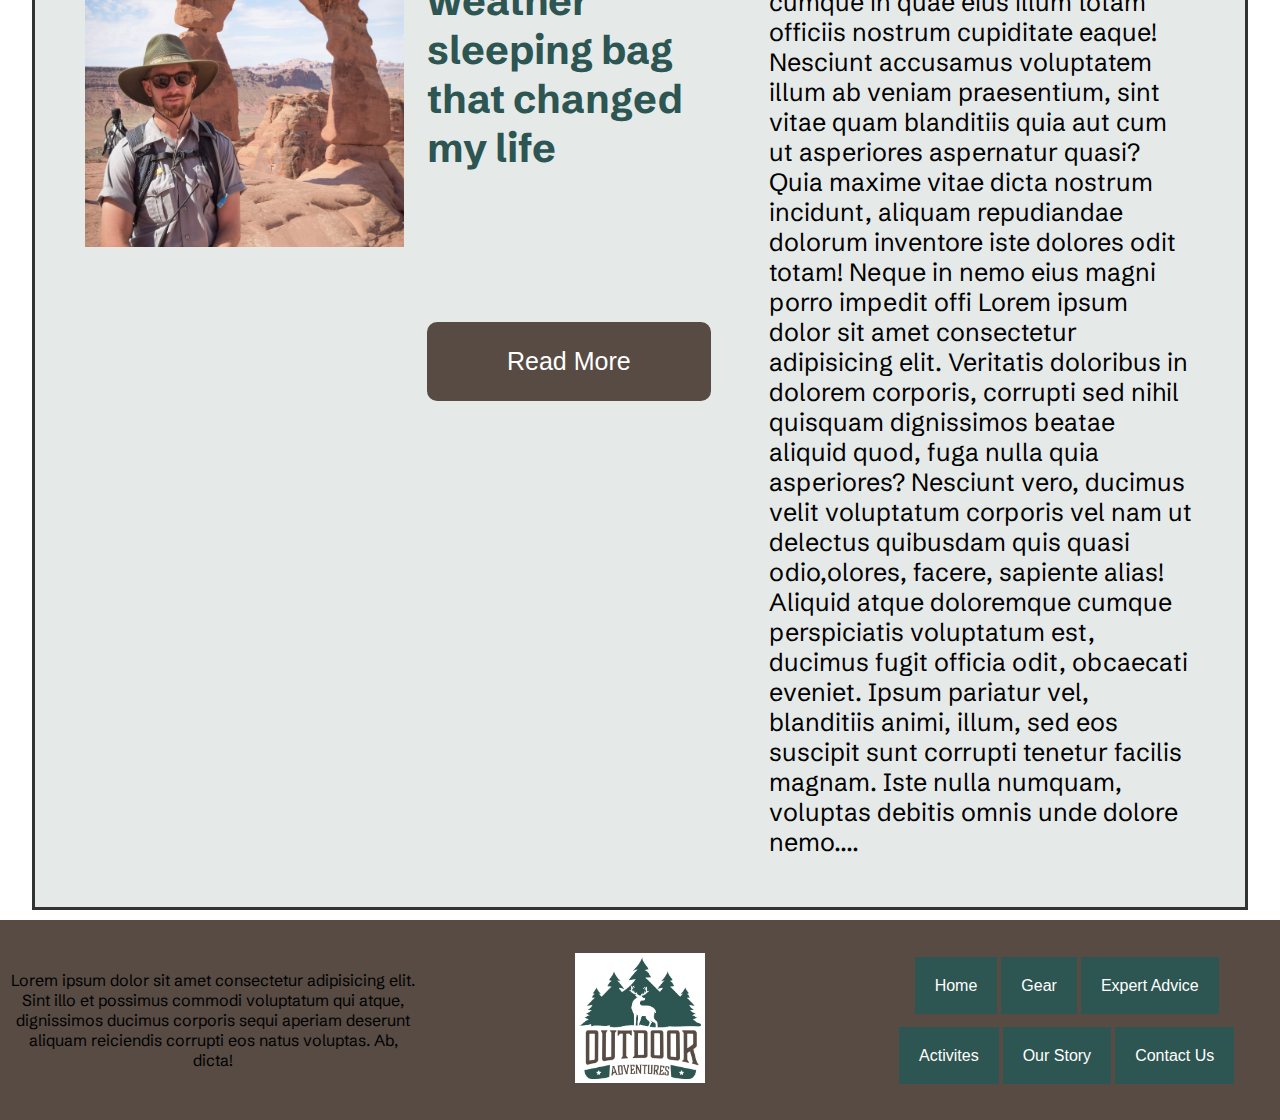
==== commit ce734996: "changing photos" ====
--- a/html/experts.html
+++ b/html/experts.html
@@ -46,10 +46,10 @@
 
     <div class="container experts flex">
         <div class="col w-30">
-            <img class="profile-pic" src="../images/dude-face.jpg" alt="Expert1">
+            <img class="profile-pic" src="../images/dude-face.jpg" alt="ExpertJohnDoe">
         </div>
         <div class="col w-30">
-            <h4 class="article-title">Expert 1 talks about topic 1</h4>
+            <h4 class="article-title">Top 10 waterfalls in Montana</h4>
             <button class="read-more">Read More</button>
         </div>
         <div class="col w-40">
@@ -78,20 +78,20 @@
                 iusto architecto.....</p>
         </div>
         <div class="col w-30">
-            <h4 class="article-title">Expert 2 talks about topic 2</h4>
+            <h4 class="article-title">Most common edible flowers in the Mountain West</h4>
             <button class="read-more">Read More</button>
         </div>
         <div class="col w-30">
-            <img class="profile-pic" src="../images/dude-face.jpg" alt="Expert1">
+            <img class="profile-pic" src="../images/expert2.jpg" alt="ExpertJerryJuniper">
         </div>
     </div>
 
     <div class="container experts flex">
         <div class="col w-30">
-            <img class="profile-pic" src="../images/dude-face.jpg" alt="Expert1">
+            <img class="profile-pic" src="../images/expert3.jpg" alt="ExpertHarryHikes">
         </div>
         <div class="col w-30">
-            <h4 class="article-title">Expert 3 talks about topic 3</h4>
+            <h4 class="article-title">The warm weather sleeping bag that changed my life</h4>
             <button class="read-more">Read More</button>
         </div>
         <div class="col w-40">
--- a/css/experts.css
+++ b/css/experts.css
@@ -60,14 +60,12 @@
 /* --read more button-- */
 .container .read-more {
     position: relative;
-    top: 25%;
+    top: 150px;
 
     background-color: #574b44;
     border: none;
     border-radius: 10px;
     padding: 25px 80px;
-    margin-top: 10%;
-    /* margin-bottom: -20px; */
     box-sizing: border-box;
 
     color: white;
